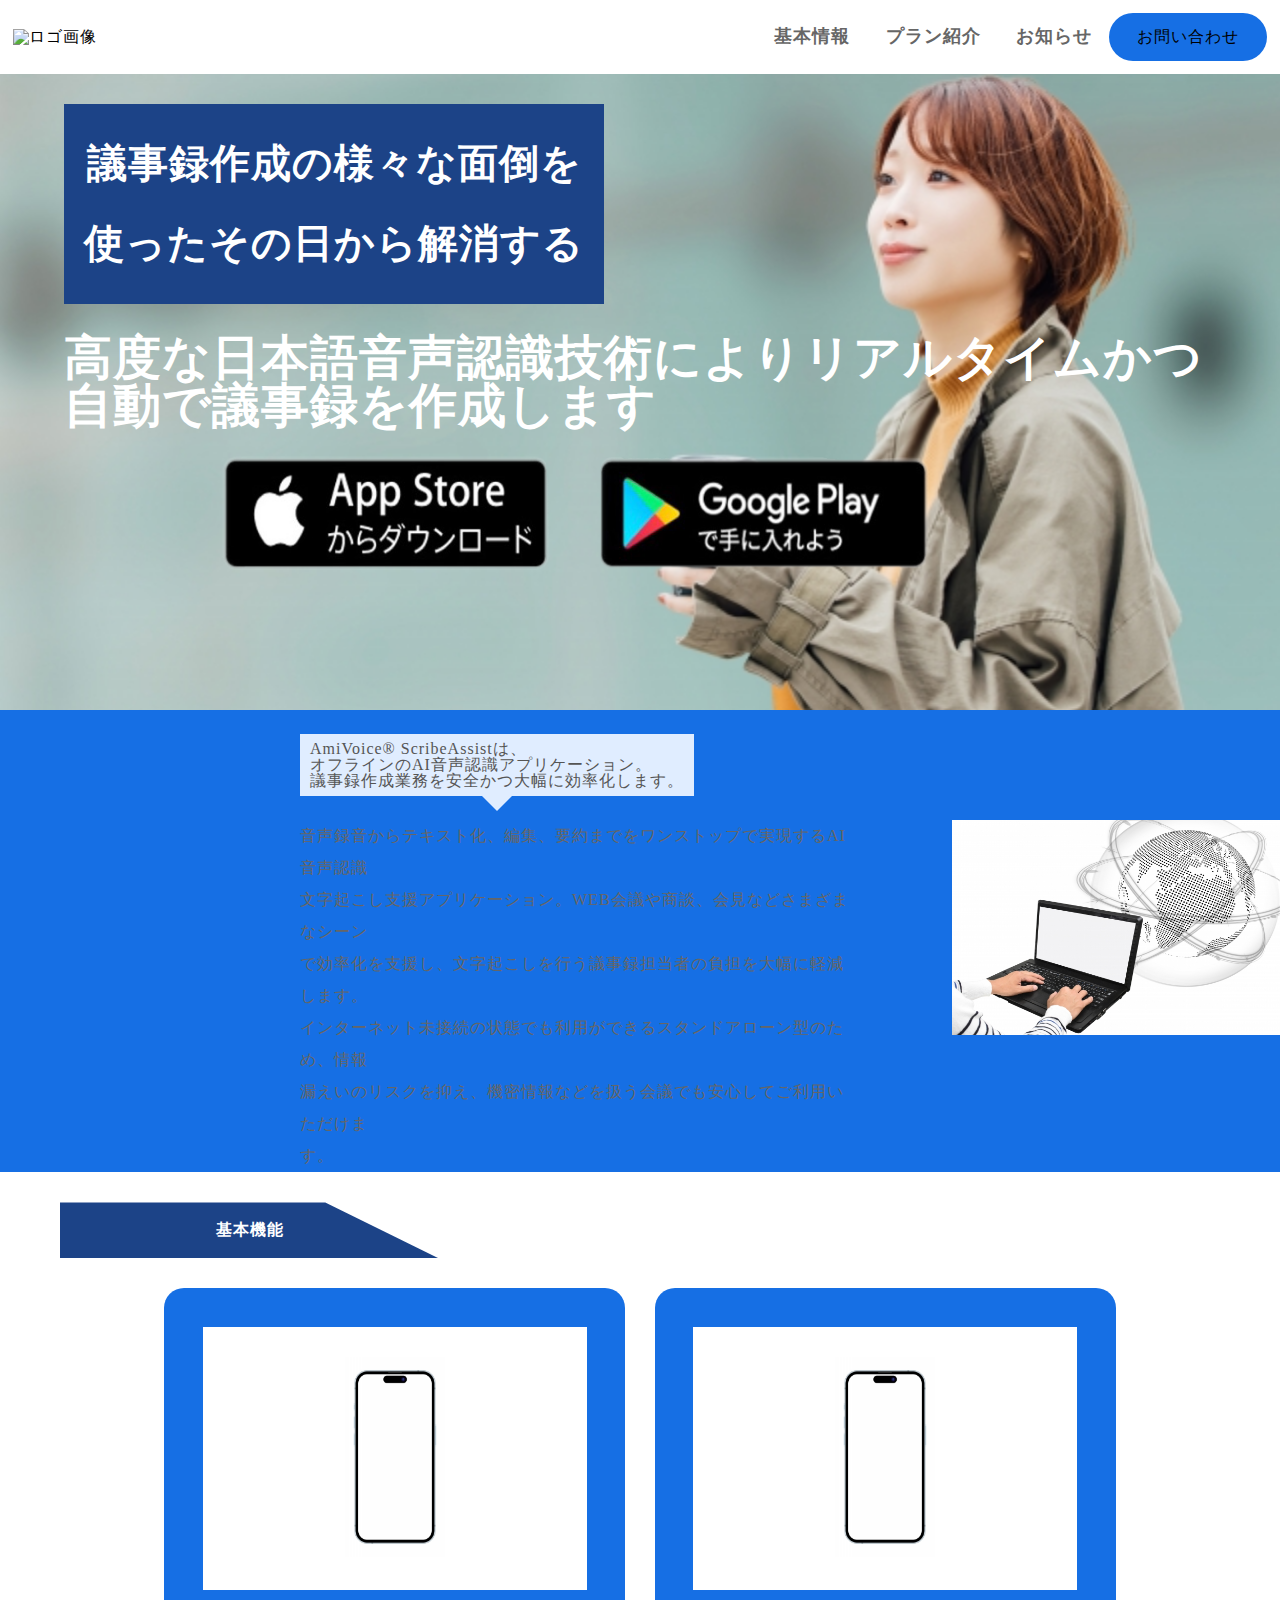
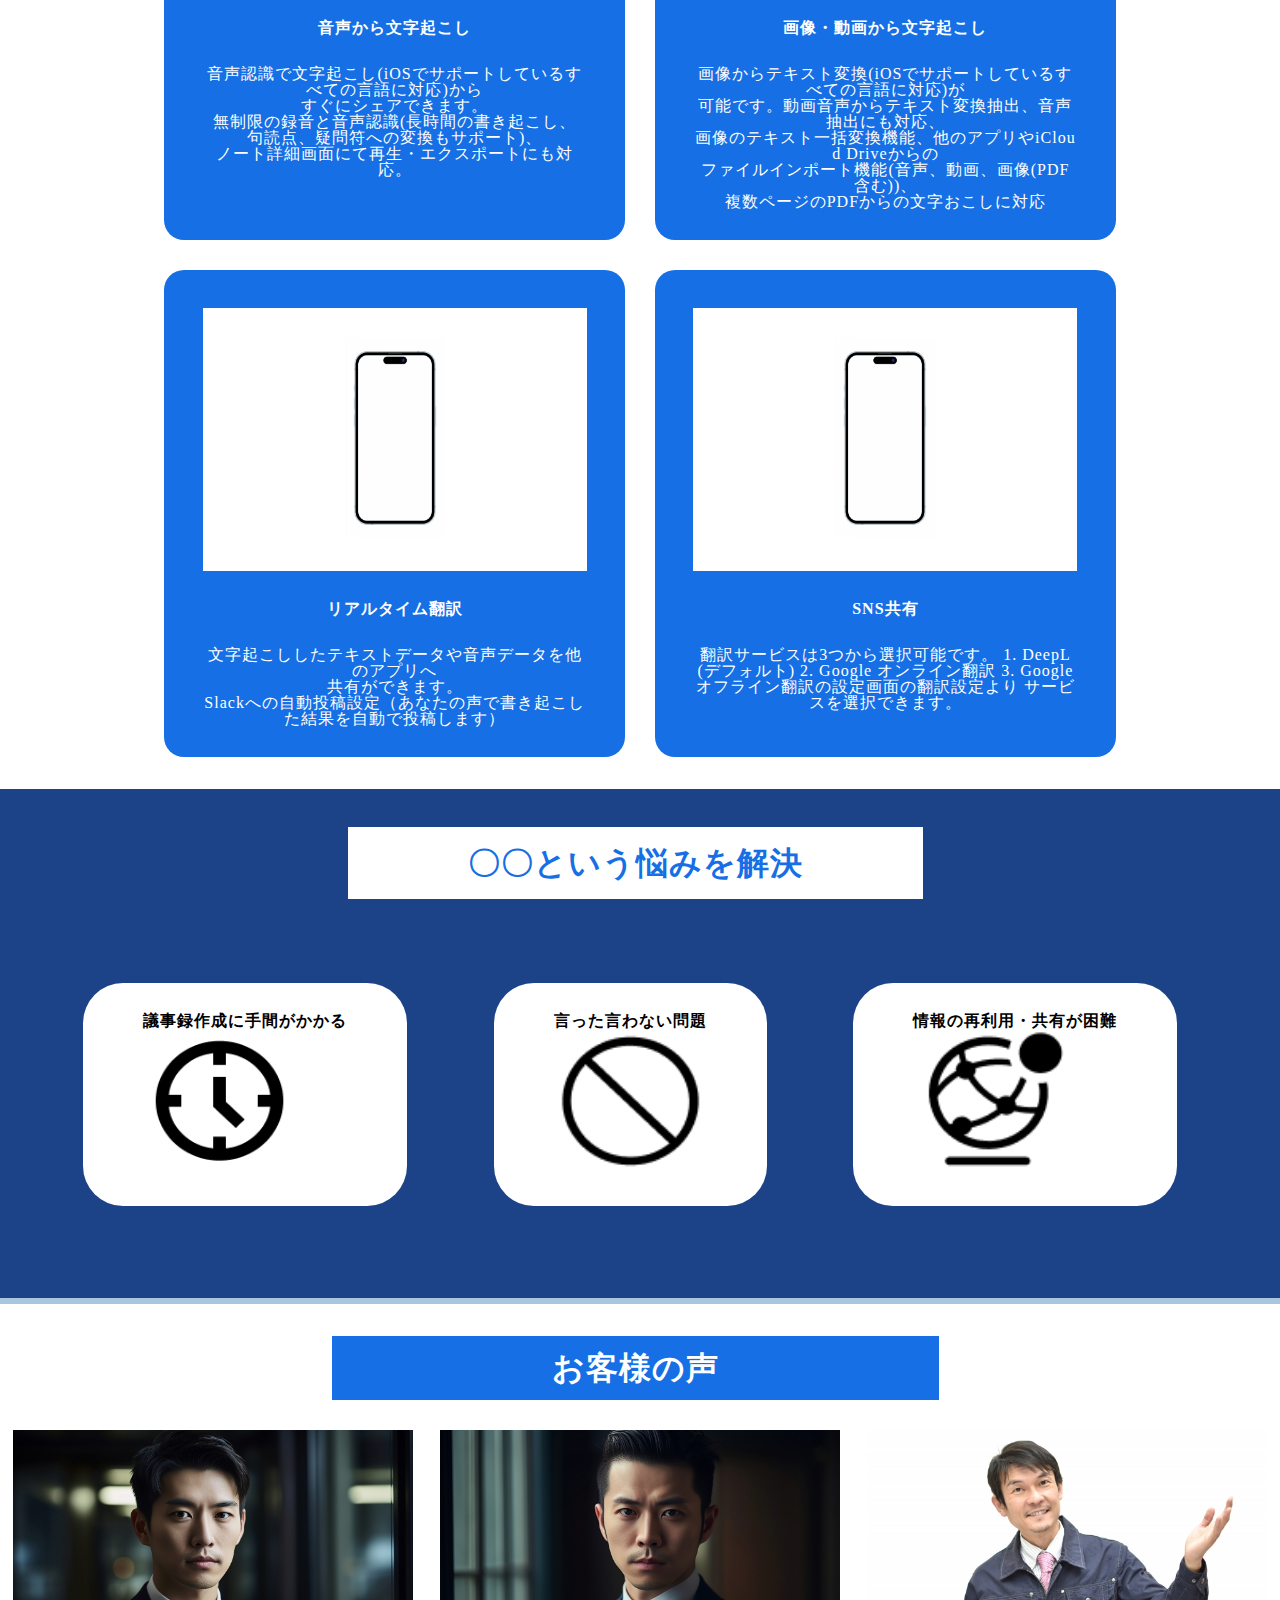
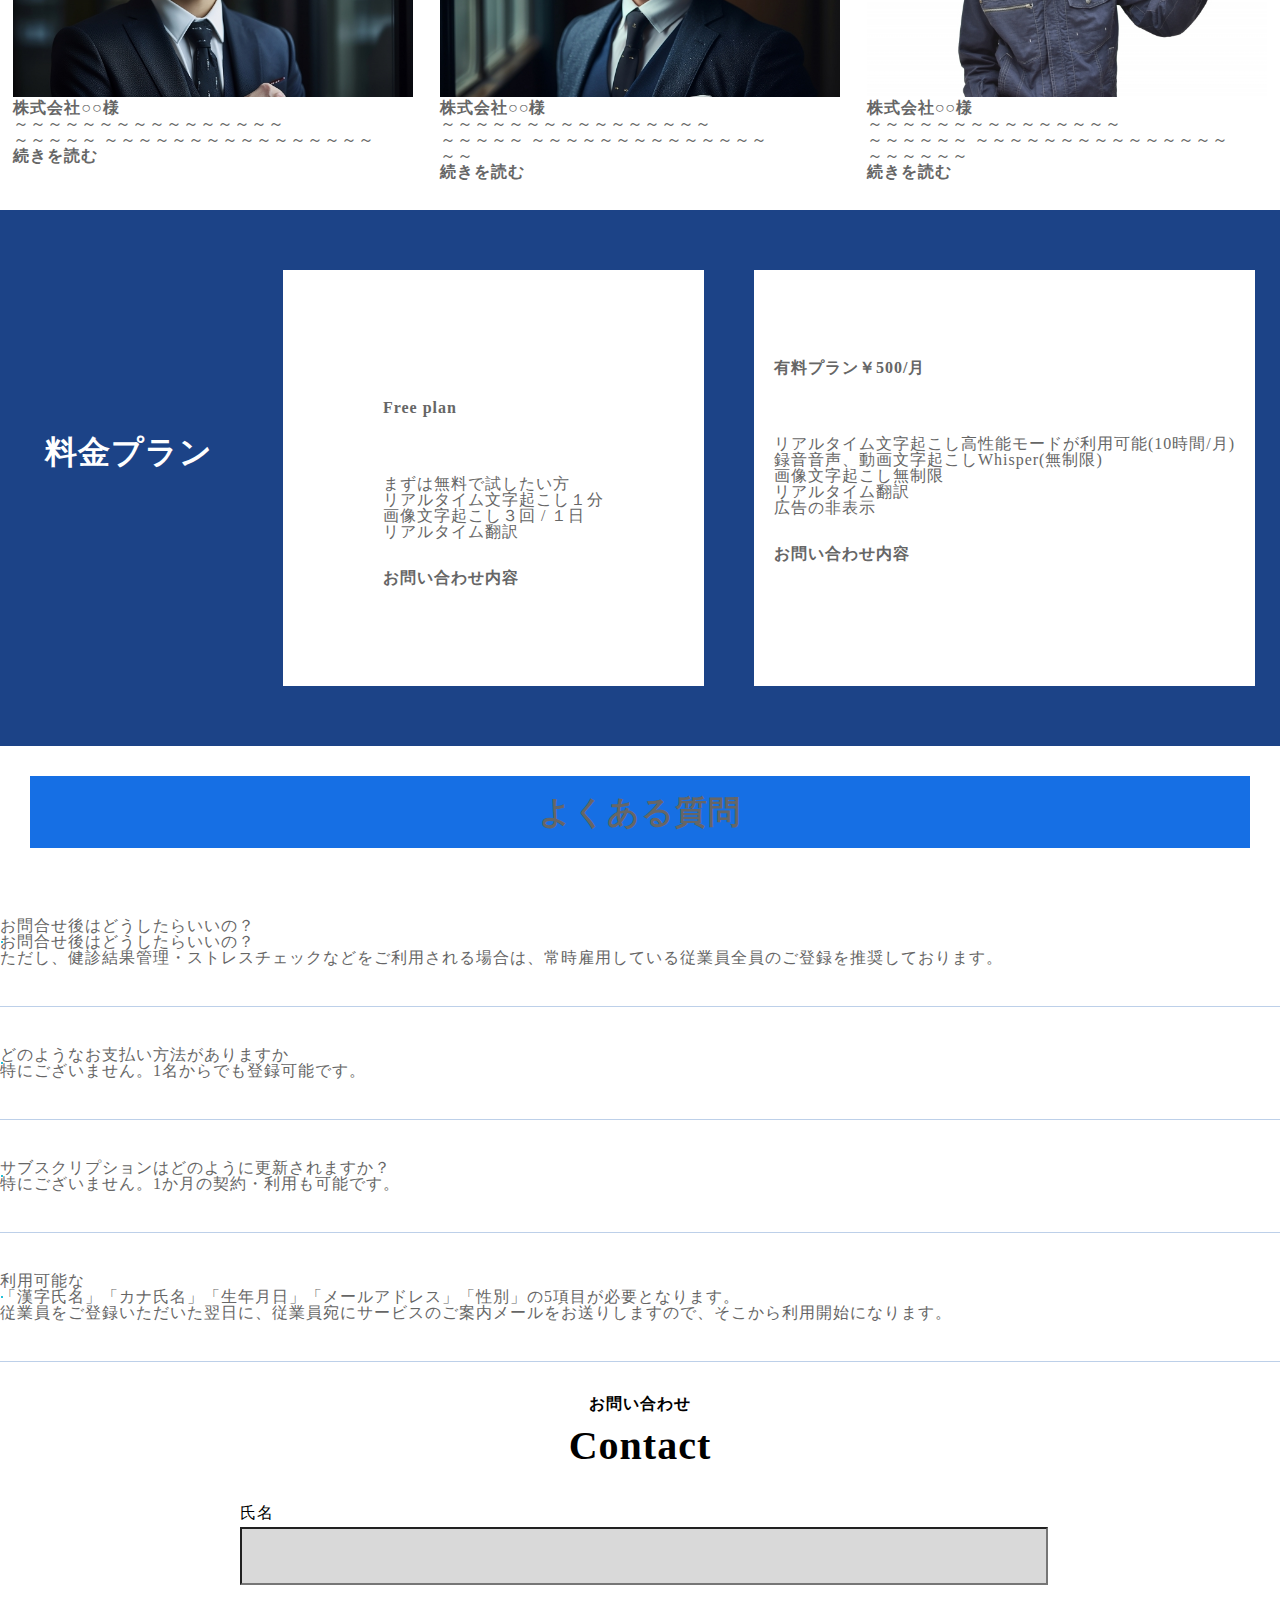
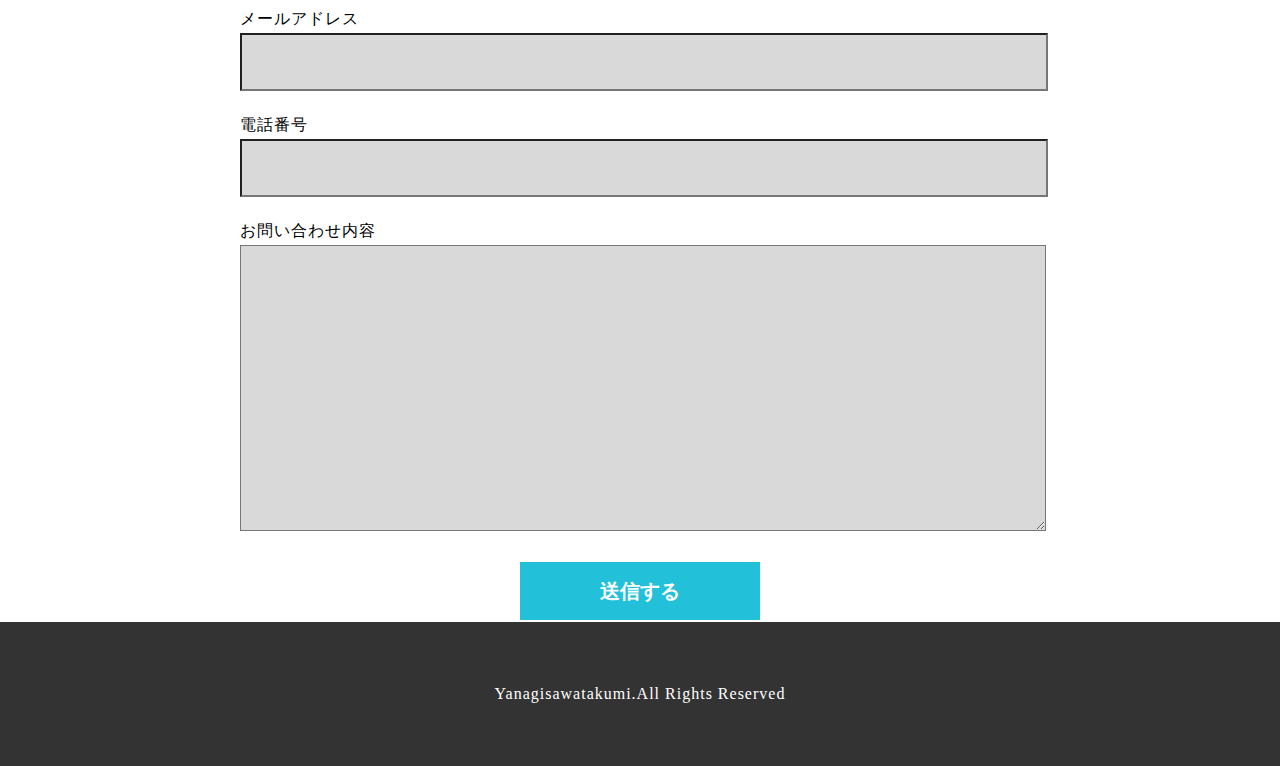
==== html/page.html @ 48cf3224 "first-commit" ====
<!DOCTYPE html>
<html lang="en">
<head>
  <meta charset="UTF-8">
  <meta http-equiv="X-UA-Compatible" content="IE=edge">
  <meta name="viewport" content="width=device-width, initial-scale=1.0">
  <title>Document</title>
    <link rel="stylesheet" type="text/css" href="../css/page.css">
    <link rel="stylesheet" type="text/css" href="../css/reset.css">
</head>
<body>
  <header class="header" id="header">
    <div class="header-wrap">
  
      <div class="header__logo">
        <p class="image">
  
          <img src="img/名称未設定.png" alt="ロゴ画像">
        </p>
      </div>
      <nav class="header-wrap__nav">
        <ul class="header-wrap__nav__list">
          <li class="header-wrap__nav__list__item">
            <a href="index.html">基本情報</a>
          </li>
          <li class="header-wrap__nav__list__item">
            <a href="html/">プラン紹介</a>
          </li>
          <li class="header-wrap__nav__list__item">
            <a href="html/">お知らせ</a>
          </li>
          <li class="header-wrapper__nav__list__item __contact">
          <a href="#contact">お問い合わせ</a>
        </ul>
      </nav>
    </div>
      <div class="drawer"></div>
  </header>
<main>
  <section class="top" id="top">
    <div class="top-wrapper inner">
      <div class="top-wrapper__all">
        <div class="top-wrapper__all__left">
          <h1 class="ttl__1">
            <p>議事録作成の様々な面倒を<br>使ったその日から解消する</p>
    <div class="explain-title">       <h2>高度な日本語音声認識技術によりリアルタイムかつ自動で議事録を作成します</h2></div>
          </h1>
          <div class="top-wrapper__all__left__dw">
            <div class="top-wrapper__all__left__dw__one">
              <a href="https://www.apple.com/jp/app-store/">
                <img src="/img/apple.png" alt="App Store">
              </a>
            </div>
            <div class="top-wrapper__all__left__dw__two">
            <a href="https://play.google.com/store/apps?hl=ja&gl=US/">
              <img src="/img/google.png" alt="Google Store">
            </div>
          </div>
        </div>
      </div>
    </div>

  
  
  
  
  
  </section>

  <section class="characte" id="characte">
    
  
    <div class="balloon1">
      <p>AmiVoice® ScribeAssistは、<br>
        オフラインのAI音声認識アプリケーション。<br>
        議事録作成業務を安全かつ大幅に効率化します。</p>
    </div>
  <div class="ball-title">
  
    <p>
      音声録音からテキスト化、編集、要約までをワンストップで実現するAI音声認識<br>文字起こし支援アプリケーション。WEB会議や商談、会見などさまざまなシーン<br>で効率化を支援し、文字起こしを行う議事録担当者の負担を大幅に軽減します。<br>インターネット未接続の状態でも利用ができるスタンドアローン型のため、情報<br>漏えいのリスクを抑え、機密情報などを扱う会議でも安心してご利用いただけま<br>す。
    </p>
  
    <img src="/img/25961645_s.jpg">
    </div>
  </div>
  </section>


  </section>

  <section class="example">

<div class="title-fun">
  <h1>基本機能</h1>
</div>


<div class="wrap-example">
  <div class="wrap-first2">
<div class="left-block">
  <div class="img-gy">
  <img src="/img/25068654_s.jpg"></div>
<div class="title-part">  <h1>音声から文字起こし</h1></div>
<div class="cha-ex"><p>音声認識で文字起こし(iOSでサポートしているすべての言語に対応)から<br>
すぐにシェアできます。<br>
無制限の録音と音声認識(長時間の書き起こし、<br>
句読点、疑問符への変換もサポート)、<br>
ノート詳細画面にて再生・エクスポートにも対応。</p></div>


</div>

<div class="right-block">
    <div class="img-gy">
<img src="/img/25068654_s.jpg"></div>
<div class="title-part"><h1>画像・動画から文字起こし</h1></div>
<div class="cha-ex"><p>画像からテキスト変換(iOSでサポートしているすべての言語に対応)が<br>
可能です。動画音声からテキスト変換抽出、音声抽出にも対応、<br>
画像のテキスト一括変換機能、他のアプリやiCloud Driveからの<br>
ファイルインポート機能(音声、動画、画像(PDF含む))、<br>
複数ページのPDFからの文字おこしに対応</p> </div>



</div>

</div>

<div class="wrap-below">

<div class="block-no3">
    <div class="img-gy">
<img src="/img/25068654_s.jpg"></div>
<div class="title-part"><h1>リアルタイム翻訳</h1> </div>
<div class="cha-ex"><p>文字起こししたテキストデータや音声データを他のアプリへ<br>
共有ができます。<br>
Slackへの自動投稿設定（あなたの声で書き起こした結果を自動で投稿します）</p></div>
</div>

<div class="block-no4">
    <div class="img-gy">
<img src="/img/25068654_s.jpg"></div>
<div class="title-part"> <h1>SNS共有</h1> </div>
<div class="cha-ex">  <p>翻訳サービスは3つから選択可能です。
1. DeepL(デフォルト)
2. Google オンライン翻訳
3. Googleオフライン翻訳の設定画面の翻訳設定より
サービスを選択できます。</p></div>
</div>
</div>
</div>


  </section>

 

  <section class="solu-wrap">
<div class="sol-wrap">





  <div class="sol-title">
    <h1>〇〇という悩みを解決</h1>
  </div>

  <div class="box-wrap">
    <div class="box-1">
      <h1>議事録作成に手間がかかる</h1>

<img src="/img/material-symbols_nest-clock-farsight-analog-outline (1).png">
    </div>
   
    <div class="box-2">
          <h1>言った言わない問題</h1>

      <img src="/img/clarity_cancel-line.png">

    </div>
   
   
    <div class="box-3">
            <h1>情報の再利用・共有が困難</h1>

      <img src="/img/clarity_network-globe-outline-badged.png">
    </div>
  </div>
</div>

  </section>

  <section class="voice-customer" id="voice-customer">
<div class="title-voice">
  <h1>お客様の声</h1>
</div>
    <div class="voice-wrap">

<div class="ddle-box">

  <div class="ex-leftbox">
    <img src="/img/26434218_s (1).jpg">
    <h1>株式会社○○様</h1>
    <p>～～～～～～～～～～～～～～～～<br>～～～～～
    ～～～～～～～～～～～～～～～～</p>
    <h2> 続きを読む</h2>
  </div>
</div>

  <div class="middle-box">
    <img src="/img/26434206_s.jpg">
    <h1>株式会社○○様</h1>
    <p>～～～～～～～～～～～～～～～～<br>～～～～～
      ～～～～～～～～～～～～～～<br>～～</p>
          <h2> 続きを読む</h2>

  </div>

  <div class="left-box">
    <div class="ex-leftbox">
      <img src="/img/26421102_s.jpg">
      <h1>株式会社○○様</h1>
      <p>～～～～～～～～～～～～～～～<br>～～～～～～
        ～～～～～～～～～～～～～～～<br>～～～～～～</p>

        <h2> 続きを読む</h2>

    </div>






    </div>





  </section>

  <section class="fee-list" id="fee-list">

<div class="list-wrap">
<div class="title-fee">
  <h1>料金プラン</h1>
</div>
<div class="box-fee">
<div class="title-bf"><h1>Free plan</h1></div>
<div class="bf-p"><p>まずは無料で試したい方<br>
リアルタイム文字起こし１分<br>
画像文字起こし３回 / １日<br>
リアルタイム翻訳</p></div>

<h2>お問い合わせ内容</h2>
</div>

<div class="pay-box">
<div class="pay-title"><h1>有料プラン￥500/月</h1></div>
<div class="paragrah-p"><p>リアルタイム文字起こし高性能モードが利用可能(10時間/月)<br>
録音音声、動画文字起こしWhisper(無制限)<br>
画像文字起こし無制限<br>
リアルタイム翻訳<br>
広告の非表示</p></div>
<h2>お問い合わせ内容</h2>

</div>

</div>





</div>

  </section>

<div class="l-inner">
  <h2 class="p-content__title"><span
      class="p-content__title-main">よくある質問</span></h2>
  <div class="p-faq__list">
    <dl class="p-faq__item js-accordion">
      <dt>お問合せ後はどうしたらいいの？</dt>
      <dd class="js-accordion__content">お問合せ後はどうしたらいいの？<br
          class="sp-only">ただし、健診結果管理・ストレスチェックなどをご利用される場合は、常時雇用している従業員全員のご登録を推奨しております。</dd>
    </dl>
    <dl class="p-faq__item js-accordion">
      <dt>どのようなお支払い方法がありますか</dt>
      <dd class="js-accordion__content">特にございません。1名からでも登録可能です。</dd>
    </dl>
    <dl class="p-faq__item js-accordion">
      <dt>サブスクリプションはどのように更新されますか？</dt>
      <dd class="js-accordion__content">特にございません。1か月の契約・利用も可能です。</dd>
    </dl>
    <dl class="p-faq__item js-accordion">
      <dt>利用可能な</dt>
      <dd class="js-accordion__content">
        「漢字氏名」「カナ氏名」「生年月日」「メールアドレス」「性別」の5項目が必要となります。<br>従業員をご登録いただいた翌日に、従業員宛にサービスのご案内メールをお送りしますので、そこから利用開始になります。</dd>
    </dl>
    
</div>


<section class="contact" id="contact">
  <div class="contact-wrap __inner">
    <div class="contact-wrap__ttl">
      <h2 class="s-ttl__3">
        <span>お問い合わせ</span>
        Contact
      </h2>
    </div>
    <div class="contact-wrap__con">
      <form class="contact-wrap__con__form" method="post">
        <div class="contact-wrap__con__form__item">
          <label for="name">氏名</label>
          <input type="text" id="name" name="user_name">
        </div>
        <div class="contact-wrap__con__form__item">
          <label for="mail">メールアドレス</label> <!-- 変更 -->
          <input type="email" id="mail" name="user_mail"> <!-- 変更 -->
          <div class="contact-wrap__con__form__item">
            <label for="tel">電話番号</label> <!-- 変更 -->
            <input type="tel" id="tel" name="user_tel"> <!-- 変更 -->
          </div>
        </div>
      </form>
      <div class="contact-wrap__con__form__item">
        <label for="msg">お問い合わせ内容</label>
        <textarea id="msg" name="user_message"></textarea>
      </div>
      <div class="contact-wrap__con__form__btn">
        <button type="submit">送信する</button>
      </div>
    </div>
  </div>
</section>








  </main>
    <script src="https://cdnjs.cloudflare.com/ajax/libs/jquery/3.4.1/jquery.min.js"></script>
    
</body>

<footer class="footer" id="footer">
  <div class="footer-wrap">
      <p>Yanagisawatakumi.All Rights Reserved</p>

  </div>
</footer>
</html>
---- css/page.css ----
@charset "UTF-8";






html {
  font-size: 100%;
}

body {
  line-height: 1.8;
  letter-spacing: 1px;
  word-break: break-all;
  background-color: #fff;
  color: #000;
}



a { 
  text-decoration: none; 
  color: #666; 
} 

li { 
  list-style: none; 
}

.header-wrap {
  display: flex;
  justify-content: space-between;
  align-items: center;
  margin: 1%;
}

.header__logo {
  width: 15rem;
}

.header__logo img {
  width: 100%;
  height: 100%;
}

.top-wrapper.inner {
    aspect-ratio: 2 / 1;
  }

  .top {
  background-image: url("../img/25858446_s.jpg");
  background-size: cover;
  background-position: 50%;
  position: relative;
  z-index: 0;
}

.top::after {
  position: absolute;
  content: "";
  width: 100%;
  height: 100%;
  top: 0;
  z-index: -1;
    
}

.top-wrapper__all__left__dw {
  display: flex;
  justify-content: center;
  align-items: center;
  margin: 7.5% 0;
  
}

.top-wrapper__all__left__dw__one {
   
}

.top-wrapper__all__left__dw__one img {
  margin-right: 50px;
 width: 329px;
    height: 115px;
        margin-bottom:50px


}

.top-wrapper__all__left__dw__two {
  
  margin-right: 80px;
}

.top-wrapper__all__left__dw__two img {
  margin-right: 50px;
width: 329px;
    height: 115px;
    margin-bottom:50px
}
  .header-wrap__nav {
  width: 70%;
}

.title-fun{
  text-align: center;
}


.wrap-first2{
  display: flex;
  justify-content: center;
  margin-bottom: 30px;
  margin-top: 30px;

}

.wrap-first2>img{
  width: 60px;
  height: 20px;
}

.left-block{
  margin-right: 30px;
}

.block-no3{
  margin-right: 30px;
}


.wrap-below{
  display: flex;
    justify-content: center;

}

.wrap-below>img{
  width: 60px;
  height: 20px;
}

.header-wrap__nav__list {
  display: flex;
  justify-content: flex-end;
  align-items: center;
}

.header-wrap__nav__list__item {
  text-align: center;
  font-size: 1.1rem;
  font-weight: bold;
  margin: 0 2%;
}

.header-wrap__nav__list__item:hover {
  opacity: 0.5;
}

.title-fun{
  background-color: #1c4387;
  color: #ffffff;
  padding: 20px;
    clip-path: polygon(0 0, 70% 0, 100% 100%, 0 100%);
    width: 339px;
   margin-left: 60px;
   margin-top: 30px;
}

.sol-wrap{
  background-color: #166fe4;
}

.sol-title{
  background-color: #ffffff;
  color: #166fe4;
  padding: 20px;
  font-size: 2.0rem;
 margin-left: 332px;
    margin-right: 341px;
    margin-top: 30px;

}

.box-wrap{
  display: flex;
  justify-content: space-evenly;
}

.voice-wrap{
  display: flex;
  justify-content: space-around;

  margin-top: 30px;
  margin-bottom: 30px;
}

.title-voice{
  text-align: center;
  background-color: #166fe4;
font-size: 2.0rem;
margin-top: 30px;
    color: #fff;
    padding: 0.5em 1em;
    margin-left: 332px;
    margin-right: 341px;
    margin-top: 30px

}

.title-voice{

}

.sol-title>h1{
  text-align: center;

}
.box-1, .box-2, .box-3 {
  background-color: #ffffff; /* 背景色を白色に設定 */
}

.box-1{
  padding-top: 30px;
  padding-bottom: 30px;
  padding-left: 60px;
  padding-right: 60px;
  margin-top: 84px;
  margin-bottom: 84px;
  border-radius: 40px;
      margin-right:20px;
  

}

.box-1 img{
  height: 144px;
  width: 153px;
}

.box-1>h1{
  color:#000
}
.box-2>h1{
  color:#000
}

.box-3>h1{
  color:#000
}

.box-2 img {
    height: 144px;
    width: 153px;
}

.box-3 img {
    height: 144px;
    width: 153px;
}


.box-2{
  padding-top: 30px;
  padding-bottom: 30px;
      padding-left: 60px;
  padding-right: 60px;
    margin-top: 84px;
    margin-bottom: 84px;
      border-radius: 40px;
          margin-right:20px;


}

.box-3{
  padding-top: 30px;
  padding-bottom: 30px;
  padding-left: 60px;
  padding-right: 60px;
    margin-top: 84px;
    margin-bottom: 84px;
    margin-right:20px;
      border-radius: 40px;

}
.ex-leftbox img{
  width: 400px;
  height: 400x;


}

.middle-box img{
  width: 400px;
  height: 400x;

}

.fee-list{
  background-color: #1c4387;
}

.list-wrap{
  display: flex;
  justify-content: space-around;
  padding-top: 60px;
  padding-bottom: 60px;
}

.title-bf{
  padding-top: 30px;
  padding-bottom: 30px;

}

.bf-p{
   padding-top: 30px;
  padding-bottom: 30px;

}





.title-fee{
  padding: 20px;
  color: white;
  padding-top: 166px;
  font-size: 2.0rem;


}

.box-fee{
  background-color: white;
  padding: 100px;
  margin: 0px;
  
}


.pay-box{
  padding: 20px;
  background-color: white;
  padding-top: 60px;

}

.pay-title{
  padding-top: 30px;
  padding-bottom: 30px;

}

.paragrah-p{
   padding-top: 30px;
  padding-bottom: 30px;

}





.__contact {
  width: 18%;
  background-color: #166fe4;
  border-radius: 25px;
  line-height: 3;
}

.__contact a {
  display: block;
  width: 100%;
  height: 100%;
  color: #000;
  text-align: center;
}

header .drawer {
  visibility: hidden;
}



.top-wrapper__all {
  display: flex;
  justify-content: space-evenly;
  align-items: center;
}

.ttl__1{
  display: block;
  font-size: 48px;
  font-weight: bold;
color: #ffffff;
}

.ttl__1 p {
  display: inline-block;
  text-align: center;
  color: #ffffff;
  line-height: 2;
  font-size: 40px;
    background-color: #1c4387;
  padding: 20px;
margin-top: 30px;


}

.ttl__1>small{
      
}

.explain-title>h2{
  font-family: 'Noto Sans JP', sans-serif;
margin-top: 30px;
margin-bottom: -60px;

}


.inner {
width: 90%;
margin: 0 auto;
}

.example{
}

.sol-wrap{
  margin-top: 30px;
    background-color: #1c4387;
    color: #fff;
    padding: 0.5em 1em;
    margin: 2em 0;
    border-bottom: solid 6px #aac5de;

}

.img-gy{
  background-color: #ffffff;
  padding-bottom: 30px;
  padding-top: 30px;
}

.title-part{
padding-top: 30px;
padding-bottom: 30px;
color: #ffffff;
}

.cha-ex{
  padding-bottom: 30px;
  color: #ffffff;
}



.ddle-box {
    display: flex;
    justify-content: space-between;
}

.left-block {
    border-radius: 20px;
    padding: 3% 3% 0 3%;
    background-color: #166fe4;
    width: 30%;
    text-align: center;
}

.right-block{
  border-radius: 20px;
    padding: 3% 3% 0 3%;
    background-color: #166fe4;
    width: 30%;
    text-align: center;

}

.block-no3{
  border-radius: 20px;
    padding: 3% 3% 0 3%;
    background-color: #166fe4;
    width: 30%;
    text-align: center;
}

.block-no4{
  border-radius: 20px;
    padding: 3% 3% 0 3%;
    background-color: #166fe4;
    width: 30%;
    text-align: center;

}

.characte{
  background-color: #166fe4;
}
.ball-title{
  display: flex;
  line-height: 2.0;
  margin-left: 300px;
}

.balloon1 {
  position: relative;
  display: inline-block;
  margin: 1.5em 0;
  padding: 7px 10px;
  min-width: 120px;
  max-width: 100%;
  color: #555;
  font-size: 16px;
  background: #e0edff;
  margin-left: 300px;
}

.balloon1:before {
  content: "";
  position: absolute;
  top: 100%;
  left: 50%;
  margin-left: -15px;
  border: 15px solid transparent;
  border-top: 15px solid #e0edff;
}

.balloon1 p {
  margin: 0;
  padding: 0;
}

.ball-title>img{
  width:367px;
    height: 215px; /* 画像の高さを指定 */

}

.ball-title img{
    display: table-cell;
    margin-left:100px;
  vertical-align: middle;
  margin-bottom: 20px;

}



.img-gy img {
  width: 100px; /* 画像の幅を指定 */
  height: 200px; /* 画像の高さを指定 */
}


.btn--orange,
a.btn--orange {
  color: #fff;
  background-color: #eb6100;
}
.btn--orange:hover,
a.btn--orange:hover {
  color: #fff;
  background: #f56500;
}

a.btn--radius {
   border-radius: 100vh;
}



.p-content__title-main {
    font-size: 2.0rem;
    margin-top: 30px;
}

.p-content__title{
  text-align: center;
  margin-left: 30px;
  background-color: #166fe4;
    margin-right: 30px;
    padding: 20px;
     margin-top: 30px;
  margin-bottom: 30px;
}

.p-content__title-main{
  margin-top: 30px;
}

.p-faq__item {
    padding: 40px 70px 40px 0;
}

.p-faq__item {
    position: relative;
    border-bottom: 1px solid #bdd0e9;
}

.p-faq__item:before, .p-faq__item:after {
    content: "";
    position: absolute;
    top: 50%;
    display: block;
    color: #23c0d9;
    border: 1px solid;
    transform: translate(50%, -50%);
}


.contact {
  background-color: #fff;
}

.contact-wrap__con {
  width: 62.5%;
  margin: 0 auto;
}

.contact-wrap__con__form__item {
  margin: 3.25% 0;
}

.contact-wrap__con__form__item label {
  display: block;
  color: #000;
  padding-bottom: 0.75%;
}

.contact-wrap__con__form__item input {
  width: 100%;
  height: 3.25rem;
  background-color: #D9D9D9;
}

.contact-wrap__con__form__item textarea {
  width: 100%;
  height: 17.5rem;
 background-color: #D9D9D9; 
}
.contact-wrap__con__form__btn {
  width: 30%;
  margin: 0 auto;
  border: solid 2.5px #fff;
  border-radius: 5rem;
}

.contact-wrap__con__form__btn button {
  width: 100%;
  cursor: pointer;
  font-size: 1.25rem;
  font-weight: bold;
  color: #fff;
  border: unset;
  background-color: #23c0d9;
  line-height: 2.8;
}
.service-wrap {
  width: 100%;
  background-image: url("../img/service-bg.png");
  background-size: cover;
  background-position: 50%;
  position: relative;
}

.s-ttl__3 {
  font-size: 2.5rem;
  line-height: 1.5;
  position: relative;
  color: #000;
  text-align: center;
  z-index: 1;
  margin-top: 30px;
}

.s-ttl__3::after {
  content: "";
  display: block;
  margin: 0 auto;
  width: 80px;
  height: 3px;
  background-color: #fff;
}

.s-ttl__3 span {
  display: block;
  font-size: 1rem;
}

.service-wrap__con {
  display: flex;
  justify-content: center;
  align-items: center;
  margin-top: 3.25%;
}

.service-wrap__con__block {
  aspect-ratio: 3 / 2;
  width: 32.5%;
  z-index: 1;
}

.service-wrap__con__block:nth-of-type(1) {
  margin-right: 5%;
}

.service-wrap__con__block__top {
  background-size: cover;
  background-position: 50%;
  position: relative;
  height: 100%;
}

.service-wrap__con__block__top.__block__img1 {
  background-image: url("../img/service-img__1.png");
}

.service-wrap__con__block__top.__block__img2 {
  background-image: url("../img/service-img__2.png");
}

.service-wrap__con__block__top span {
  position: absolute;
  bottom: 0;
  left: 0;
  background-color: #76a8fe;
  color: #fff;
  padding: 1% 2.5%;
  font-weight: bold;
}
.service-wrap__con__block__txt {
  background-color: #000;
  color: #fff;
  padding: 2.5%;
  line-height: 1.5;
  font-size: 0.85rem;
}


.service-wrap::after {
  content: "";
  background-color: rgba(5, 93, 175, 0.3);
  position: absolute;
  left: 0;
  right: 0;
  top: 0;
  bottom: 0;
}


.works {
  background-color: #ffffff;
}

.works-wrap__con {
  display: flex;
  justify-content: space-between;
  align-items: center;
  margin-top: 3.25%;
}

.works-wrap__con__block {
  aspect-ratio: 3 / 2;
  width: 31.25%;
  height: 100%;
  background-image: url("../img/works-img.png");
  background-size: cover;
  background-position: 50%;
  position: relative;
}

.works-wrap__con__block__head {
  position: absolute;
  top: 0;
  right: 0;
  background-color: #fff;
  padding: 1% 2.5%;
  font-weight: bold;
}







.footer-wrap {
  background-color: #333;
  padding: 5% 0;
}

.footer-wrap p {
  text-align: center;
  color: #fff;
}


@media screen and (max-width: 768px) {
  body {
  line-height: 1.8;
  letter-spacing: 1px;
  word-break: break-all;
  background-color: #fff;
  color: #000;
  font-size: 10px;}

  .__pc {
    display: inline-block;
  }

  .__tab {
    display: none;
  }

  .__sp {
    display: none;
}

.header-wrap__nav__list {
    display: none;
    

}

header .drawer {
  visibility: visible;
  width: 24px;
  position: absolute;
  top: 6px;
  right: 15px;
  border-top: solid 4px #aaaaaa;
  cursor: pointer;
  z-index: 100;
}

header .drawer::before,
header .drawer::after {
  content: "";
  display: block;
  width: 24px;
  background: #aaaaaa;
  height: 4px;
  position: absolute;
  top: 0;
  right: 0;
  transition: all 0.5s;
}

header .drawer::before {
  top: 6px;
}

header .drawer::after {
  top: 15px;
}

.ttl__1 p {
    display: inline-block;
    text-align: center;
    color: #ffffff;
    line-height: 2;
    font-size: 20px;
    background-color: #1c4387;
    padding: 20px;
    margin-top: 30px;
}

.explain-title>h2 {
    font-family: 'Noto Sans JP', sans-serif;
    margin-top: 30px;
    margin-bottom: -60px;
    font-size: 20px;
}

.top-wrapper__all__left__dw__one img {
    margin-right: 50px;
    width: 149px;
    height: 53px;
    margin-bottom: 50px;
    margin-top: 30px;


}

.top-wrapper__all__left__dw__two img {
    margin-right: 197px;
    width: 149px;
    height: 53px;
    margin-bottom: 50px;
    margin-top: 30px;
}

.ball-title {
 margin: initial;
  width: 80%;
  margin: 0 auto;
  max-width: 500px;
}

.ball-title p{
  font-size: 10px;
}

.ball-title img {
display: none;
    
}
.title-fun{
      margin-left: 99px;
}

.sol-title{
   margin-left: 80px;
   margin-right: 80px;


}

.sol-title>h1 {
  font-size: 16px;
}
.balloon1 {
    
     margin-left: 150px;
  }

.wrap-first2 {
  display: block;
  align-items: center;
    margin-bottom: 30px;
    margin-top: 30px;
    width: 80%;
  margin: 0 auto;
  max-width: 500px;
}

.voice-wrap{
  width: 50%;
}

.left-block{
  width: 100%;
  margin-top: 30px;
  margin-bottom: 30px;
}

.right-block{
  width: 100%;
  margin-top: 30px;
  margin-bottom: 30px;

}

.block-no3{
    width: 100%;
    margin-top: 30px;
  margin-bottom: 30px;

}

.block-no4{
  width: 100%;
      margin-top: 30px;

}

.wrap-below {
    display: block;
width: 80%;
  margin: 0 auto;
  max-width: 500px;
    justify-content: center;
}

.box-wrap {
    display: block;
    width: 80%;
  margin: 0 auto;
  max-width: 210px;
}

.box-1{
  padding-right: 60px;
  width: 80%;
  margin: 0 auto;
  max-width: 500px;
margin-top: 30px;
    margin-bottom: 30px

}

.box-1>h1 {
    text-align: center;
}

.box-2{
      width: 80%;
  margin: 0 auto;
  max-width: 500px;
    padding-right: 60px;
    margin-top: 30px;
    margin-bottom: 30px




  
}

.box-2>h2{
      text-align: center;


}

.box-3>h3{
      text-align: center;

}

.box-3{ 
    padding-right: 60px;
    width: 80%;
  margin: 0 auto;
  max-width: 500px;
  margin-bottom: 30px;



}

.box-1 img {
  text-align: center;

}

.voice-wrap {
    display: block;
    width: 50%;
  margin: 0 auto;
  max-width: 500px;

}

.title-voice{
   width: 80%;
  margin: 0 auto;
  max-width: 500px;
  margin-bottom: 30px;
}


.ddle-box {
  width: 80%;

}

.middle-box{
  width: 80%;

}

.left-box{
    width: 80%;

}

.pay-box{
  padding:20px}

.p-content__title{
  width: 80%;
  margin: 0 auto;
  max-width: 500px;
   margin-top: 30px;
  margin-bottom: 30px;

}

.p-content__title-main{
 
}

.contact-wrap__con__form__btn button{
  background-color: #23c0d9;
}


}


@media screen and (max-width: 480px) {
  .__pc {
    display: none;
  }

  .__tab {
    display: none;
  }

  .__sp {
    display: inline-block;
  }

  .ttl__1 p {
    margin-left: 294px;
    font-size: 14px;}

header .drawer{
  top: 1px;
}

.explain-title>h2{

font-size: 10px;
margin-left: 275px;
}
  
.top-wrapper__all__left__dw__one img {
  margin-left: 279px;
}

.top-wrapper__all__left__dw__two img {
  margin-left: 20px;
}

.balloon1 {
    margin-left: 53px;
}

.balloon1 p {
    font-size: 4px;
}

.title-fun {
    margin-left: 7px;
    width:156px;
  }


.title-fun>h1{
font-size: 4px;
}

.cha-ex{
  font-size: 4px;
}


.sol-title {
    margin-left: 60px;
    margin-right: 60px}

.sol-wrap{
  


}

.box-wrap{
  margin-right: 105px;
  text-align: center;
}

.title-voice{
  font-size: 14px;
}

.voice-wrap{
  width: 50%;
    margin: 0 auto;
    max-width: 500px;
    width:251px;
    margin-right:181px
}






.p-content__title-main {
  font-size: 14px;
  color: #ffffff;
}

.title-fee {text-align: center;
  padding-top: 30px;
  font-size: 14px;}


.list-wrap{
  display: block;
  padding-top: 0px
}

.box-fee{
  padding: 37px;
  margin-bottom: 30px;}

  .contact-wrap__con__form__item textarea {
    border-color: #000;}

.contact-wrap__con__form__btn button {
  font-size: 10px;
  background-color: #23c0d9;
}








}
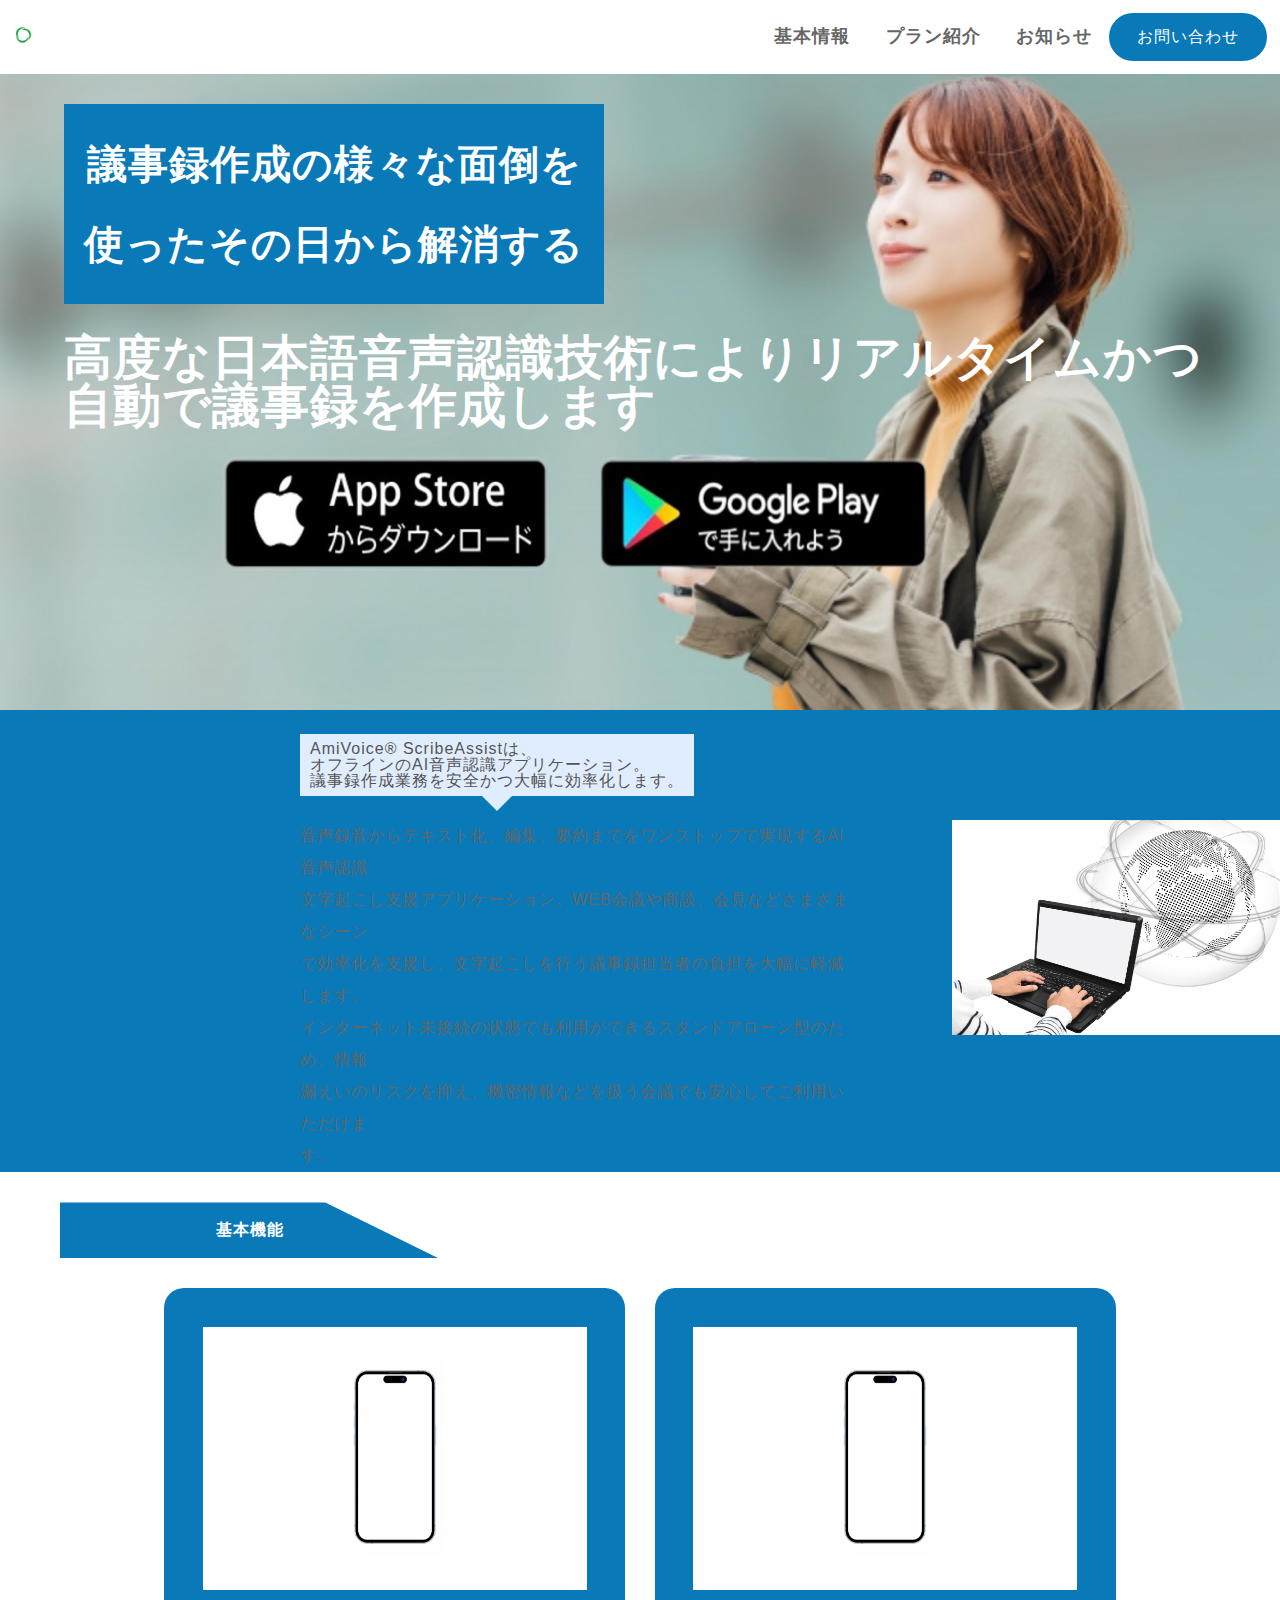
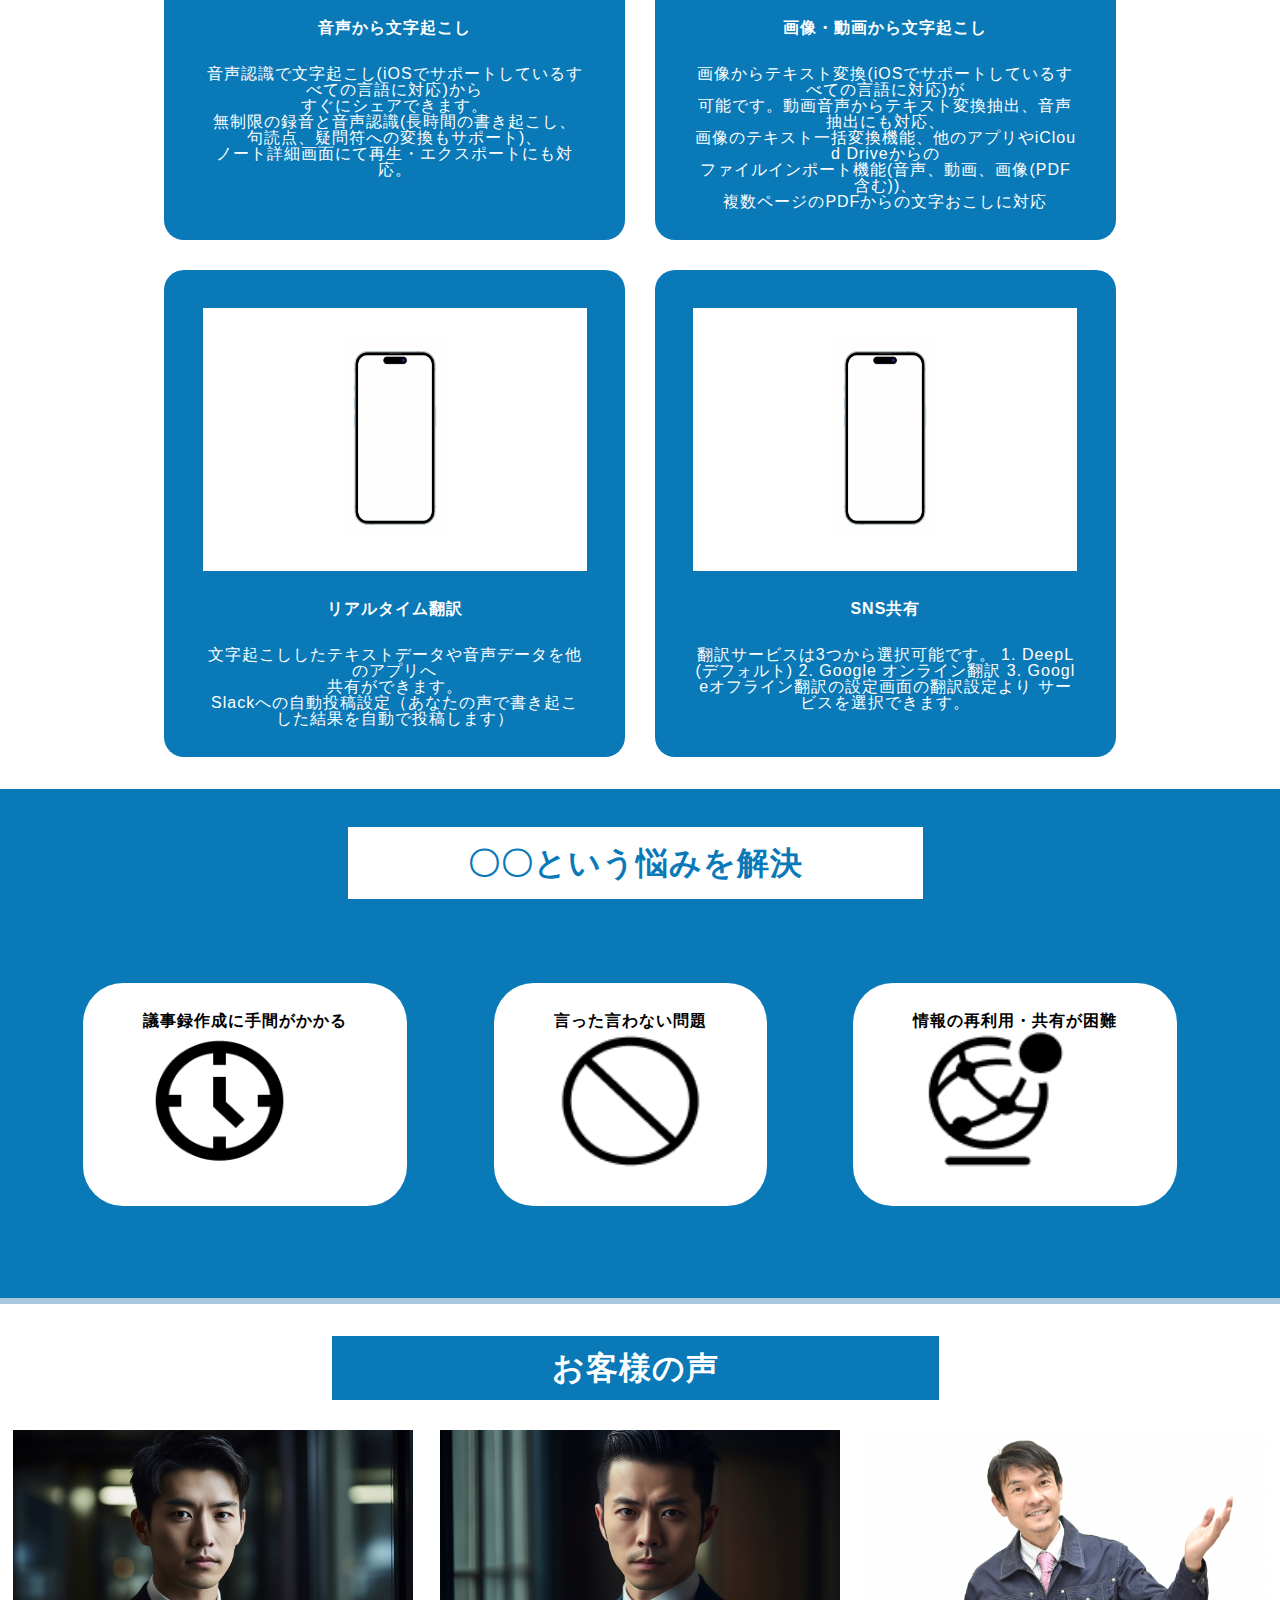
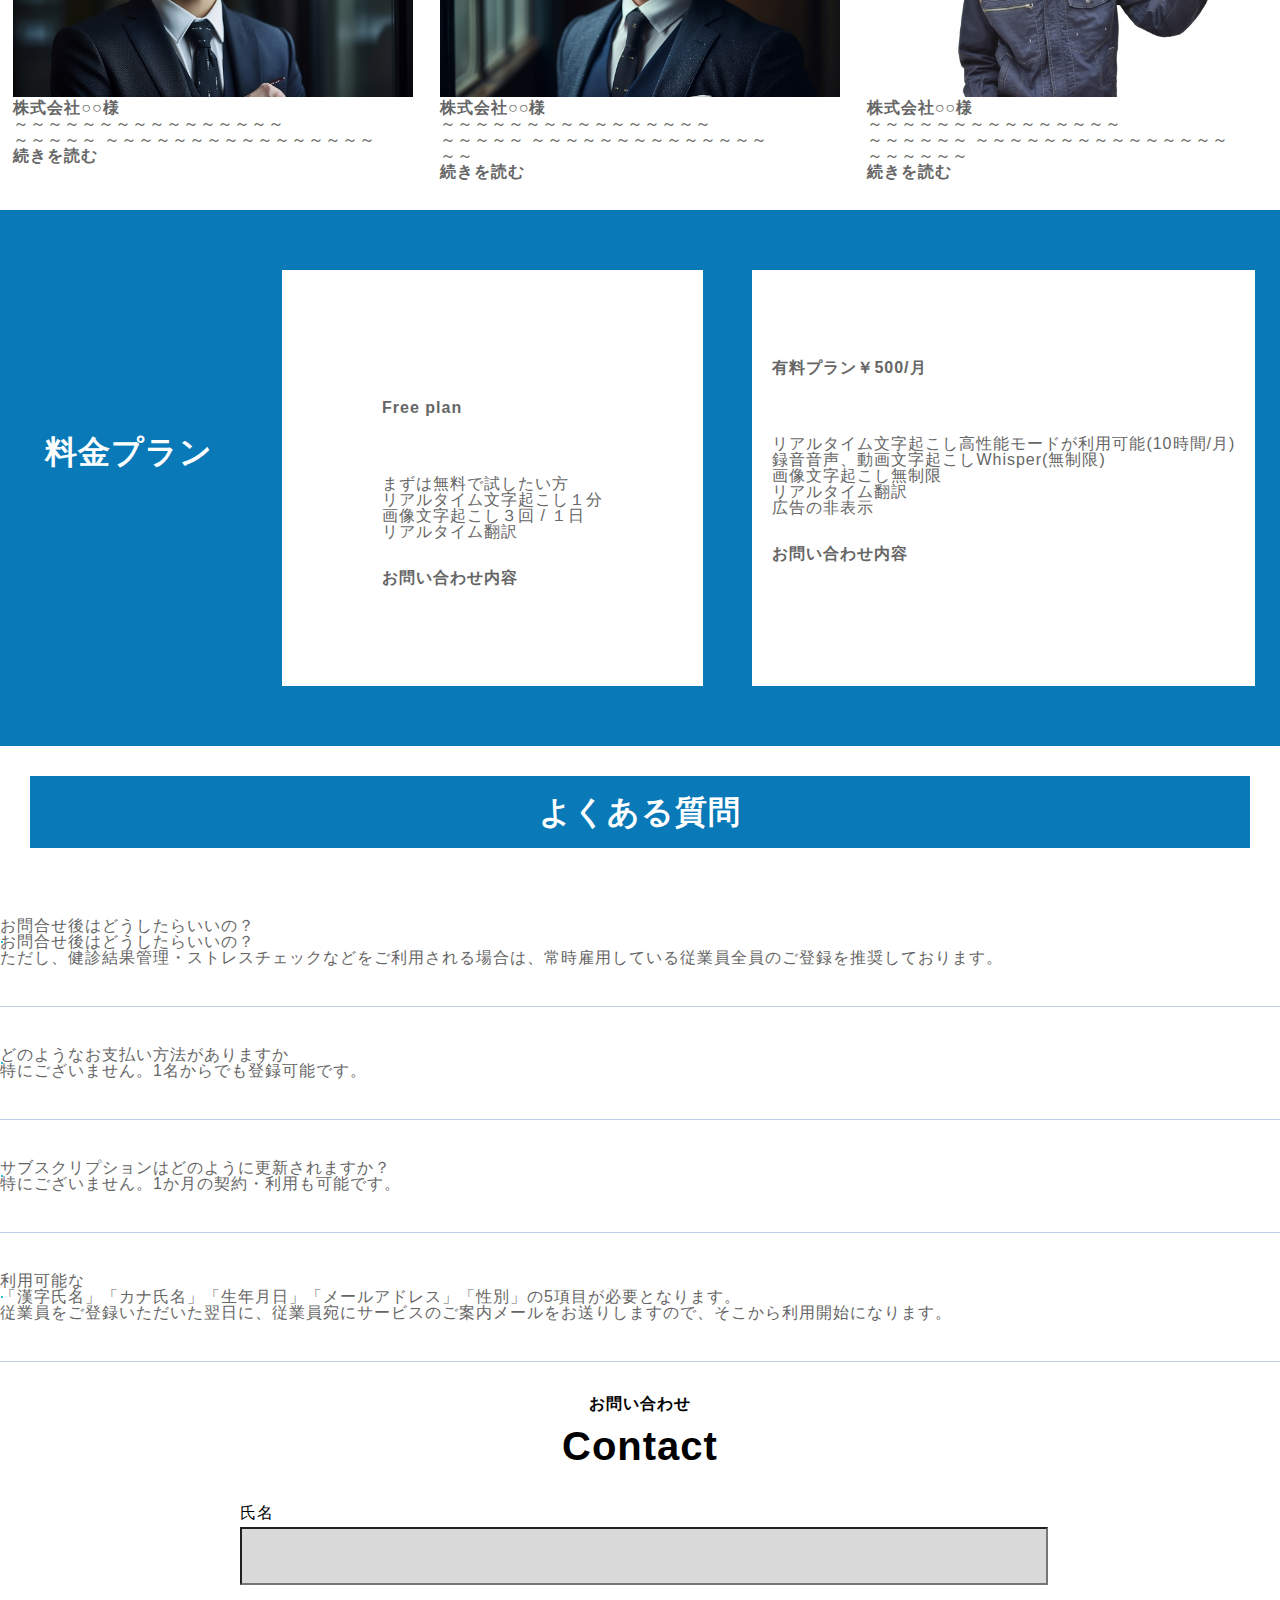
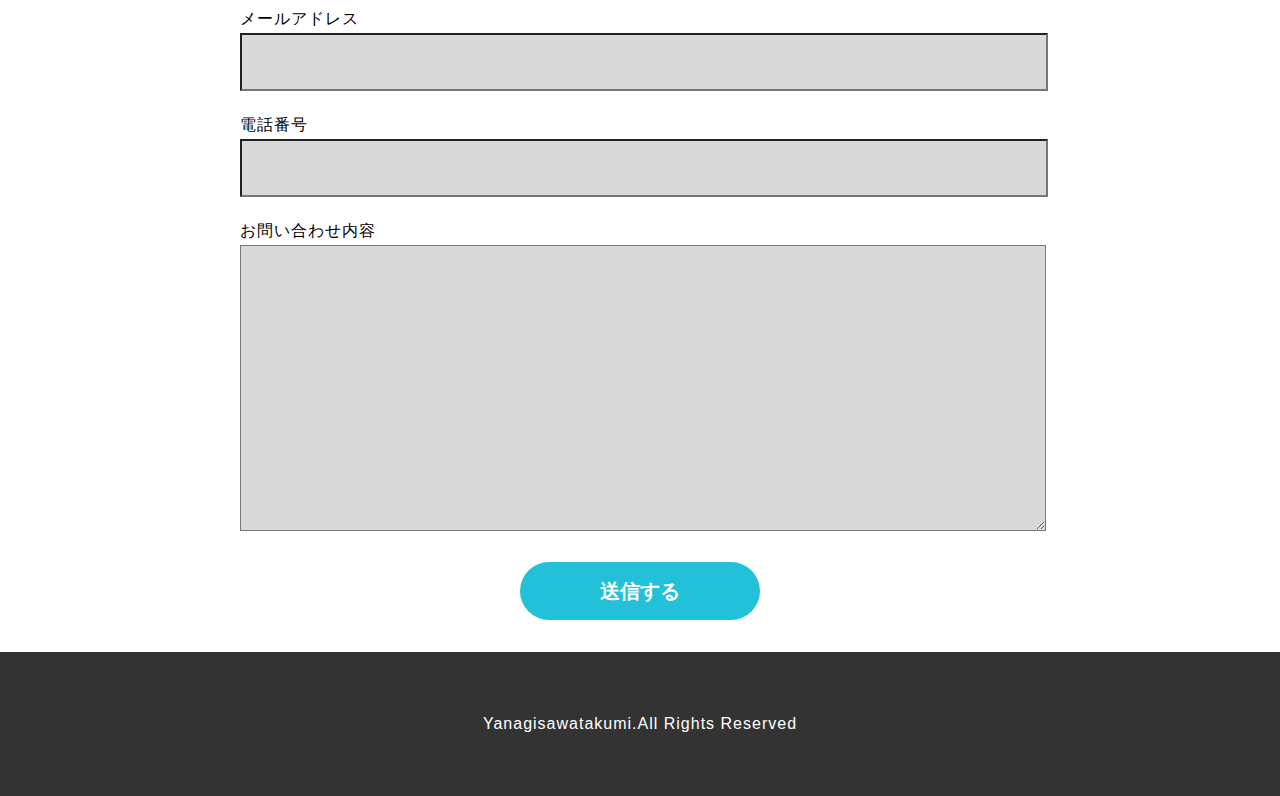
==== commit 974e1f60: "first-commit" ====
--- a/html/page.html
+++ b/html/page.html
@@ -15,7 +15,8 @@
       <div class="header__logo">
         <p class="image">
   
-          <img src="img/名称未設定.png" alt="ロゴ画像">
+          <img src="../img/logo_05.png" alt="ロゴ画像" width="20px"
+          height="20px">
         </p>
       </div>
       <nav class="header-wrap__nav">
@@ -48,12 +49,12 @@
           <div class="top-wrapper__all__left__dw">
             <div class="top-wrapper__all__left__dw__one">
               <a href="https://www.apple.com/jp/app-store/">
-                <img src="/img/apple.png" alt="App Store">
+                <img src="../img/apple.png" alt="App Store">
               </a>
             </div>
             <div class="top-wrapper__all__left__dw__two">
             <a href="https://play.google.com/store/apps?hl=ja&gl=US/">
-              <img src="/img/google.png" alt="Google Store">
+              <img src="../img/google.png" alt="Google Store">
             </div>
           </div>
         </div>
@@ -81,7 +82,7 @@
       音声録音からテキスト化、編集、要約までをワンストップで実現するAI音声認識<br>文字起こし支援アプリケーション。WEB会議や商談、会見などさまざまなシーン<br>で効率化を支援し、文字起こしを行う議事録担当者の負担を大幅に軽減します。<br>インターネット未接続の状態でも利用ができるスタンドアローン型のため、情報<br>漏えいのリスクを抑え、機密情報などを扱う会議でも安心してご利用いただけま<br>す。
     </p>
   
-    <img src="/img/25961645_s.jpg">
+    <img src="../img/25961645_s.jpg">
     </div>
   </div>
   </section>
@@ -100,7 +101,7 @@
   <div class="wrap-first2">
 <div class="left-block">
   <div class="img-gy">
-  <img src="/img/25068654_s.jpg"></div>
+  <img src="../img/25068654_s.jpg"></div>
 <div class="title-part">  <h1>音声から文字起こし</h1></div>
 <div class="cha-ex"><p>音声認識で文字起こし(iOSでサポートしているすべての言語に対応)から<br>
 すぐにシェアできます。<br>
@@ -113,7 +114,7 @@
 
 <div class="right-block">
     <div class="img-gy">
-<img src="/img/25068654_s.jpg"></div>
+<img src="../img/25068654_s.jpg"></div>
 <div class="title-part"><h1>画像・動画から文字起こし</h1></div>
 <div class="cha-ex"><p>画像からテキスト変換(iOSでサポートしているすべての言語に対応)が<br>
 可能です。動画音声からテキスト変換抽出、音声抽出にも対応、<br>
@@ -131,7 +132,7 @@
 
 <div class="block-no3">
     <div class="img-gy">
-<img src="/img/25068654_s.jpg"></div>
+<img src="../img/25068654_s.jpg"></div>
 <div class="title-part"><h1>リアルタイム翻訳</h1> </div>
 <div class="cha-ex"><p>文字起こししたテキストデータや音声データを他のアプリへ<br>
 共有ができます。<br>
@@ -140,7 +141,7 @@
 
 <div class="block-no4">
     <div class="img-gy">
-<img src="/img/25068654_s.jpg"></div>
+<img src="../img/25068654_s.jpg"></div>
 <div class="title-part"> <h1>SNS共有</h1> </div>
 <div class="cha-ex">  <p>翻訳サービスは3つから選択可能です。
 1. DeepL(デフォルト)
@@ -171,13 +172,13 @@
     <div class="box-1">
       <h1>議事録作成に手間がかかる</h1>
 
-<img src="/img/material-symbols_nest-clock-farsight-analog-outline (1).png">
+<img src="../img/material-symbols_nest-clock-farsight-analog-outline (1).png">
     </div>
    
     <div class="box-2">
           <h1>言った言わない問題</h1>
 
-      <img src="/img/clarity_cancel-line.png">
+      <img src="../img/clarity_cancel-line.png">
 
     </div>
    
@@ -185,7 +186,7 @@
     <div class="box-3">
             <h1>情報の再利用・共有が困難</h1>
 
-      <img src="/img/clarity_network-globe-outline-badged.png">
+      <img src="../img/clarity_network-globe-outline-badged.png">
     </div>
   </div>
 </div>
@@ -201,7 +202,7 @@
 <div class="ddle-box">
 
   <div class="ex-leftbox">
-    <img src="/img/26434218_s (1).jpg">
+    <img src="../img/26434218_s (1).jpg">
     <h1>株式会社○○様</h1>
     <p>～～～～～～～～～～～～～～～～<br>～～～～～
     ～～～～～～～～～～～～～～～～</p>
@@ -210,7 +211,7 @@
 </div>
 
   <div class="middle-box">
-    <img src="/img/26434206_s.jpg">
+    <img src="../img/26434206_s.jpg">
     <h1>株式会社○○様</h1>
     <p>～～～～～～～～～～～～～～～～<br>～～～～～
       ～～～～～～～～～～～～～～<br>～～</p>
@@ -220,7 +221,7 @@
 
   <div class="left-box">
     <div class="ex-leftbox">
-      <img src="/img/26421102_s.jpg">
+      <img src="../img/26421102_s.jpg">
       <h1>株式会社○○様</h1>
       <p>～～～～～～～～～～～～～～～<br>～～～～～～
         ～～～～～～～～～～～～～～～<br>～～～～～～</p>
--- a/css/page.css
+++ b/css/page.css
@@ -15,6 +15,8 @@
   word-break: break-all;
   background-color: #fff;
   color: #000;
+    font-family: 'Noto Sans JP', sans-serif;
+
 }
 
 
@@ -40,7 +42,6 @@
 }
 
 .header__logo img {
-  width: 100%;
   height: 100%;
 }
 
@@ -106,6 +107,10 @@
   text-align: center;
 }
 
+#contact{
+  color: #ffffff;
+}
+
 
 .wrap-first2{
   display: flex;
@@ -158,7 +163,7 @@
 }
 
 .title-fun{
-  background-color: #1c4387;
+  background-color: #0979b8;
   color: #ffffff;
   padding: 20px;
     clip-path: polygon(0 0, 70% 0, 100% 100%, 0 100%);
@@ -168,12 +173,12 @@
 }
 
 .sol-wrap{
-  background-color: #166fe4;
+  background-color: #0979b8;
 }
 
 .sol-title{
   background-color: #ffffff;
-  color: #166fe4;
+  color: #0979b8;
   padding: 20px;
   font-size: 2.0rem;
  margin-left: 332px;
@@ -197,7 +202,7 @@
 
 .title-voice{
   text-align: center;
-  background-color: #166fe4;
+  background-color: #0979b8;
 font-size: 2.0rem;
 margin-top: 30px;
     color: #fff;
@@ -298,7 +303,7 @@
 }
 
 .fee-list{
-  background-color: #1c4387;
+  background-color: #0979b8;
 }
 
 .list-wrap{
@@ -366,7 +371,7 @@
 
 .__contact {
   width: 18%;
-  background-color: #166fe4;
+  background-color: #0979b8;
   border-radius: 25px;
   line-height: 3;
 }
@@ -375,7 +380,7 @@
   display: block;
   width: 100%;
   height: 100%;
-  color: #000;
+  color: #ffffff;
   text-align: center;
 }
 
@@ -404,7 +409,7 @@
   color: #ffffff;
   line-height: 2;
   font-size: 40px;
-    background-color: #1c4387;
+    background-color: #0979b8;
   padding: 20px;
 margin-top: 30px;
 
@@ -433,7 +438,7 @@
 
 .sol-wrap{
   margin-top: 30px;
-    background-color: #1c4387;
+    background-color: #0979b8;
     color: #fff;
     padding: 0.5em 1em;
     margin: 2em 0;
@@ -468,7 +473,7 @@
 .left-block {
     border-radius: 20px;
     padding: 3% 3% 0 3%;
-    background-color: #166fe4;
+    background-color: #0979b8;
     width: 30%;
     text-align: center;
 }
@@ -476,7 +481,7 @@
 .right-block{
   border-radius: 20px;
     padding: 3% 3% 0 3%;
-    background-color: #166fe4;
+    background-color: #0979b8;
     width: 30%;
     text-align: center;
 
@@ -485,7 +490,7 @@
 .block-no3{
   border-radius: 20px;
     padding: 3% 3% 0 3%;
-    background-color: #166fe4;
+    background-color: #0979b8;
     width: 30%;
     text-align: center;
 }
@@ -493,14 +498,14 @@
 .block-no4{
   border-radius: 20px;
     padding: 3% 3% 0 3%;
-    background-color: #166fe4;
+    background-color: #0979b8;
     width: 30%;
     text-align: center;
 
 }
 
 .characte{
-  background-color: #166fe4;
+  background-color: #0979b8;
 }
 .ball-title{
   display: flex;
@@ -578,12 +583,13 @@
 .p-content__title-main {
     font-size: 2.0rem;
     margin-top: 30px;
+    color: #ffffff;
 }
 
 .p-content__title{
   text-align: center;
   margin-left: 30px;
-  background-color: #166fe4;
+  background-color: #0979b8;
     margin-right: 30px;
     padding: 20px;
      margin-top: 30px;
@@ -592,6 +598,11 @@
 
 .p-content__title-main{
   margin-top: 30px;
+  color: #ffffff;
+}
+
+h2.p-content__title {
+    color: white;
 }
 
 .p-faq__item {
@@ -660,6 +671,8 @@
   border: unset;
   background-color: #23c0d9;
   line-height: 2.8;
+  margin-bottom: 30px;
+  border-radius: 40px;
 }
 .service-wrap {
   width: 100%;
@@ -808,7 +821,10 @@
   word-break: break-all;
   background-color: #fff;
   color: #000;
-  font-size: 10px;}
+  font-size: 10px;
+   font-family: 'Noto Sans JP', sans-serif;
+
+}
 
   .__pc {
     display: inline-block;
@@ -826,6 +842,14 @@
     display: none;
     
 
+}
+
+.__contact a {
+  display: block;
+  width: 100%;
+  height: 100%;
+  color: #ffffff;
+  text-align: center;
 }
 
 header .drawer {
@@ -1089,6 +1113,16 @@
 
 .contact-wrap__con__form__btn button{
   background-color: #23c0d9;
+   width: 100%;
+  cursor: pointer;
+  font-size: 1.25rem;
+  font-weight: bold;
+  color: #fff;
+  border: unset;
+  background-color: #23c0d9;
+  line-height: 2.8;
+  margin-bottom: 30px;
+  border-radius: 40px;
 }
 
 
@@ -1108,12 +1142,25 @@
     display: inline-block;
   }
 
+  body{
+     font-family: 'Noto Sans JP', sans-serif;
+
+  }
+
   .ttl__1 p {
     margin-left: 294px;
     font-size: 14px;}
 
 header .drawer{
   top: 1px;
+}
+
+.__contact a {
+  display: block;
+  width: 100%;
+  height: 100%;
+  color: #ffffff;
+  text-align: center;
 }
 
 .explain-title>h2{
@@ -1210,6 +1257,16 @@
 .contact-wrap__con__form__btn button {
   font-size: 10px;
   background-color: #23c0d9;
+   width: 100%;
+  cursor: pointer;
+  font-size: 1.25rem;
+  font-weight: bold;
+  color: #fff;
+  border: unset;
+  background-color: #23c0d9;
+  line-height: 2.8;
+  margin-bottom: 30px;
+  border-radius: 40px;
 }
 
 
